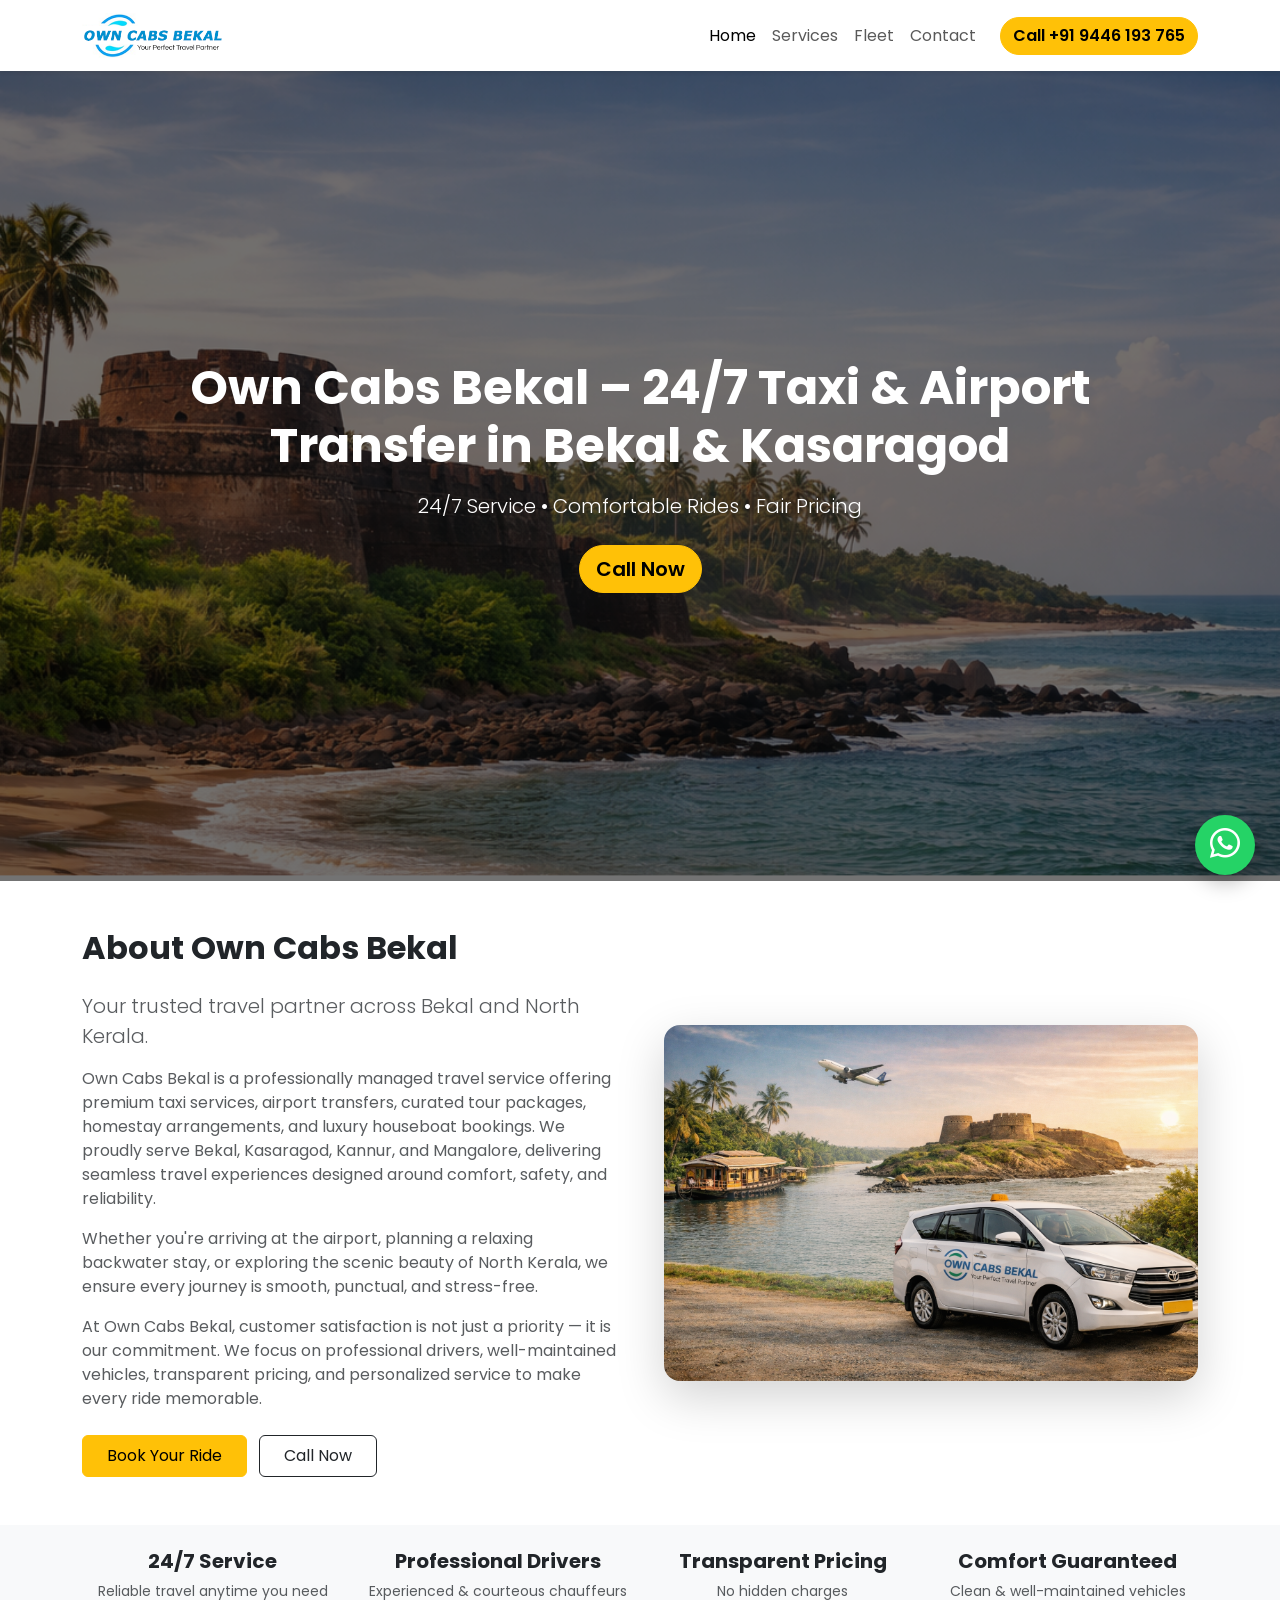
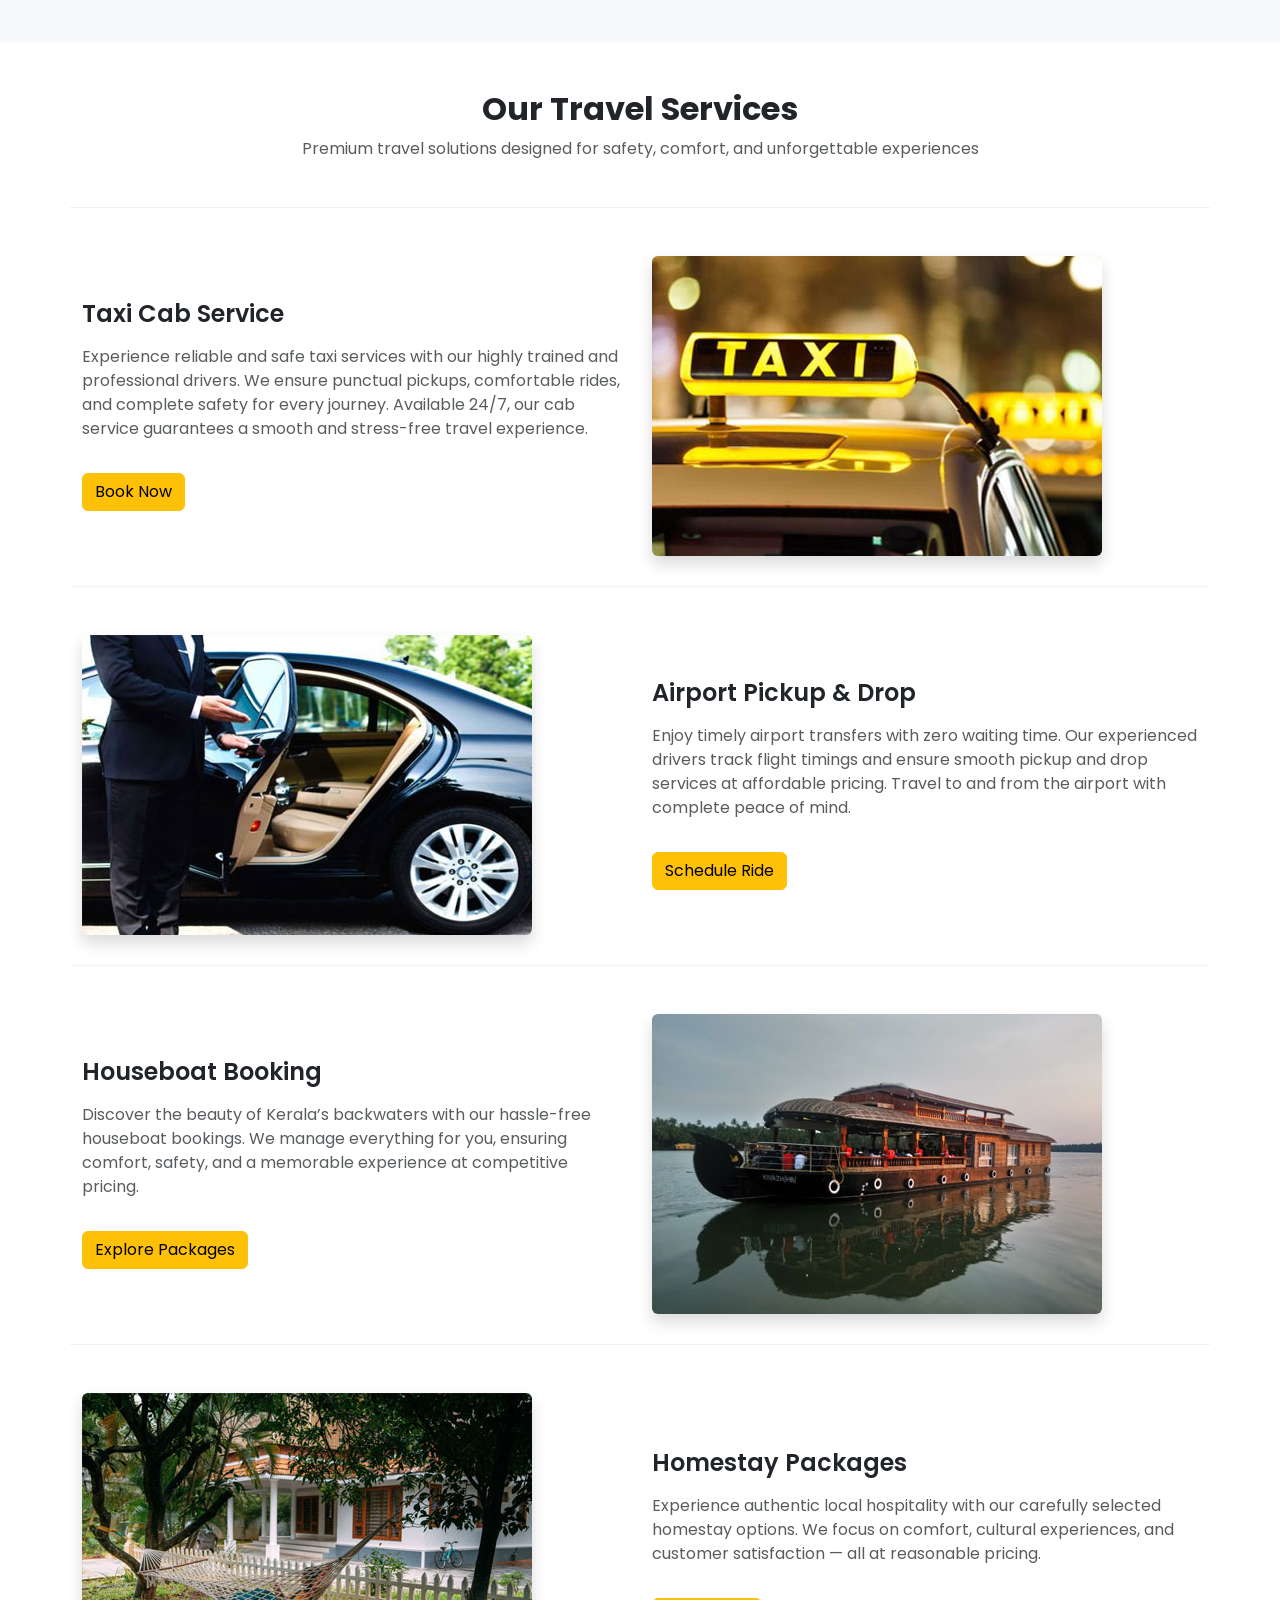
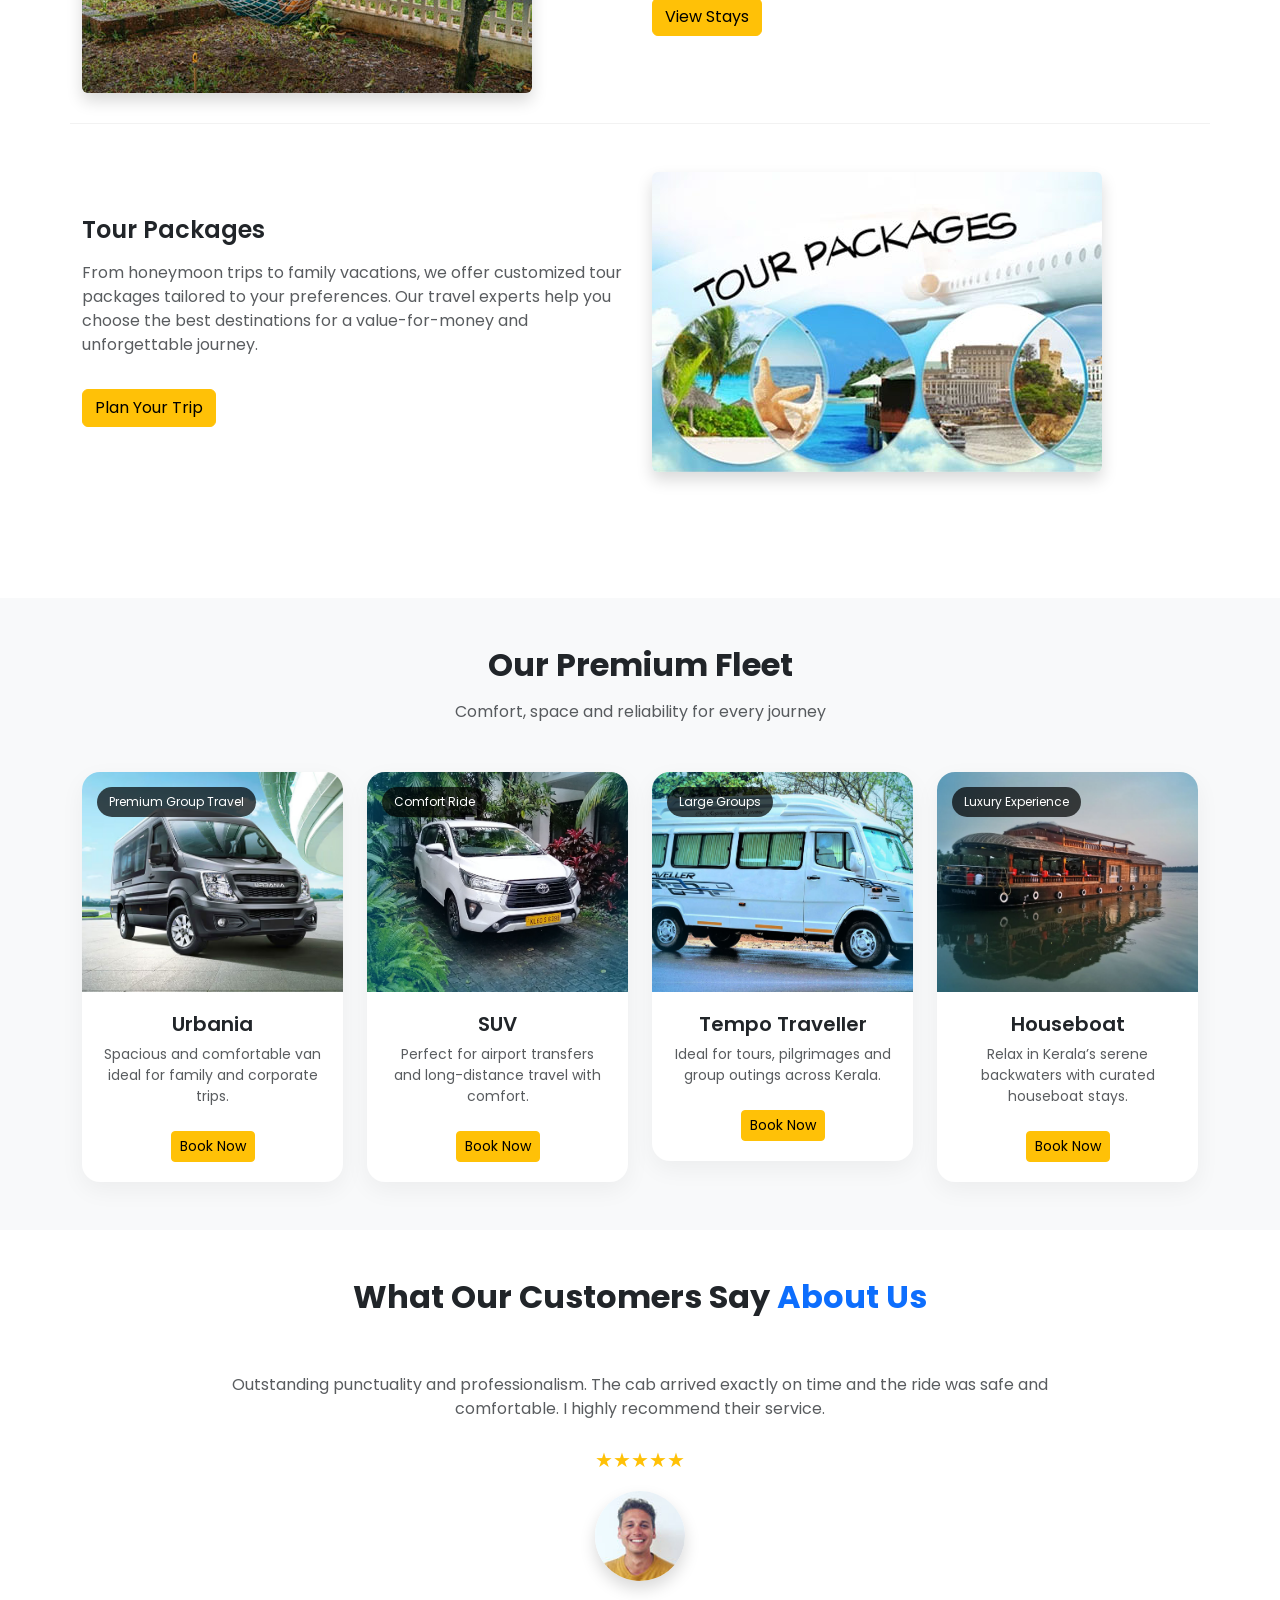
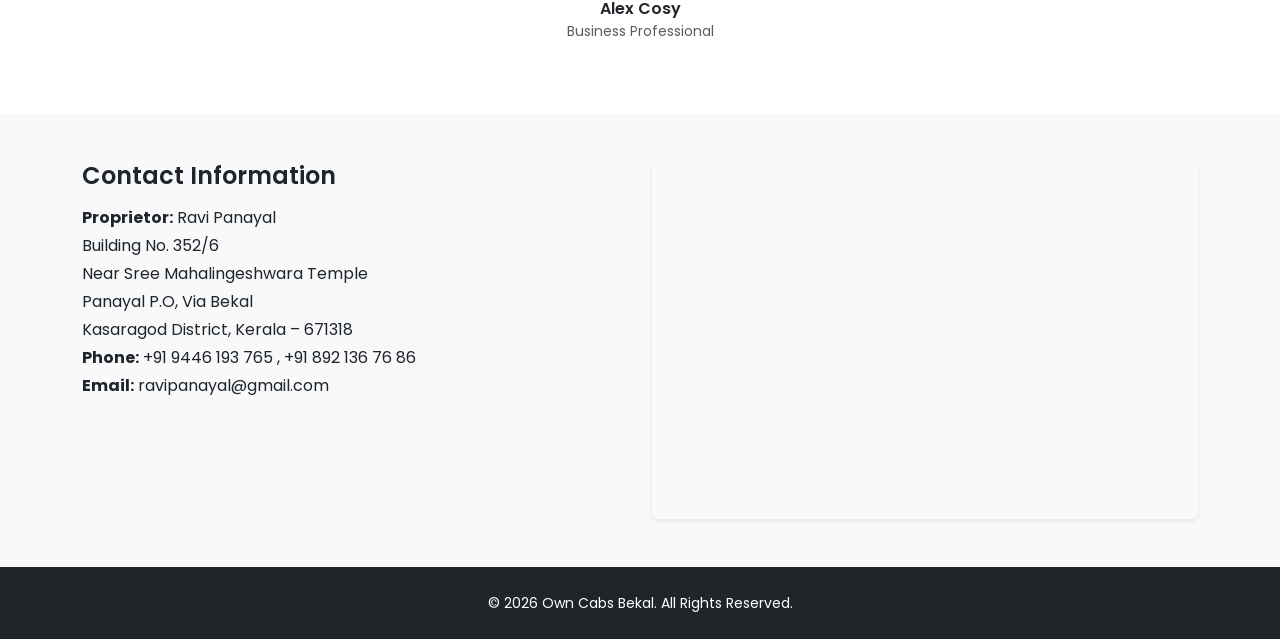
==== index.html @ 6d9c5f90 "first commit" ====
<!DOCTYPE html>
<html lang="en">

<head>
    <meta charset="UTF-8">
    <meta name="viewport" content="width=device-width, initial-scale=1">
    <title>Own Cabs Bekal | 24/7 Taxi & Airport Transfer in Bekal, Kasaragod & Mangalore</title>
    <link rel="icon" href="img/favicon.png" type="image/png">
    <link rel="canonical" href="https://www.owncabsbekal.com/">
    <meta property="og:title" content="Own Cabs Bekal | 24/7 Taxi & Airport Transfer">
    <meta property="og:description"
        content="Reliable taxi services, airport transfers and tour packages in Bekal & Kasaragod. Available 24/7.">
    <meta property="og:image" content="https://www.owncabsbekal.com/img/about.png">
    <meta property="og:type" content="website">
    <!-- SEO -->
    <meta name="description"
        content="Own Cabs Bekal offers reliable taxi services, airport transfers, houseboat tours and travel packages in Bekal & Kasaragod. Available 24/7.">

    <!-- Bootstrap 5 CSS -->
    <link href="https://cdn.jsdelivr.net/npm/bootstrap@5.3.2/dist/css/bootstrap.min.css" rel="stylesheet">
    <link rel="stylesheet" href="https://cdn.jsdelivr.net/npm/bootstrap-icons@1.10.5/font/bootstrap-icons.css">
    <!-- Google Font -->
    <link href="https://fonts.googleapis.com/css2?family=Poppins:wght@300;400;500;600;700&display=swap"
        rel="stylesheet">

    <link href="style.css" rel="stylesheet">

    <link rel="stylesheet" href="https://cdnjs.cloudflare.com/ajax/libs/OwlCarousel2/2.3.4/assets/owl.carousel.min.css">
    <link rel="stylesheet"
        href="https://cdnjs.cloudflare.com/ajax/libs/OwlCarousel2/2.3.4/assets/owl.theme.default.min.css">
</head>

<body>

    <!-- NAVBAR -->
    <nav class="navbar navbar-expand-lg navbar-light bg-white sticky-top shadow-sm">
        <div class="container">
            <a class="navbar-brand fw-bold" href="#">
                <img src="img/logo.png" alt="Own Cabs Bekal Logo" height="45">
            </a>

            <button class="navbar-toggler" type="button" data-bs-toggle="collapse" data-bs-target="#navbarNav">
                <span class="navbar-toggler-icon"></span>
            </button>

            <div class="collapse navbar-collapse" id="navbarNav">
                <ul class="navbar-nav ms-auto me-3">
                    <li class="nav-item"><a class="nav-link active" href="#">Home</a></li>
                    <li class="nav-item"><a class="nav-link" href="#services">Services</a></li>
                    <li class="nav-item"><a class="nav-link" href="#fleet">Fleet</a></li>
                    <li class="nav-item"><a class="nav-link" href="#contact">Contact</a></li>
                </ul>
                <a href="tel:+919446193765" class="btn btn-warning rounded-pill fw-semibold">
                    Call +91 9446 193 765
                </a>
            </div>
        </div>
    </nav>

    <!-- HERO -->
    <section class="hero d-flex align-items-center text-center text-white">
        <div class="hero-overlay"></div>
        <div class="container position-relative">
            <h1 class="display-5 fw-bold mb-3">
                Own Cabs Bekal – 24/7 Taxi & Airport Transfer in Bekal & Kasaragod
            </h1>
            <p class="lead mb-4">
                24/7 Service • Comfortable Rides • Fair Pricing
            </p>
            <a href="tel:+919446193765" class="btn btn-warning btn-lg rounded-pill fw-semibold">
                Call Now
            </a>
        </div>

        <!-- WhatsApp Floating Button -->
        <a href="https://wa.me/919446193765" class="whatsapp-float" target="_blank" aria-label="Chat on WhatsApp">
            <i class="bi bi-whatsapp"></i>
        </a>
    </section>

    <!-- ABOUT SECTION -->
    <section id="about" class="py-5 bg-white">
        <div class="container">
            <div class="row align-items-center g-5">

                <div class="col-lg-6">
                    <h2 class="fw-bold mb-4">About Own Cabs Bekal</h2>

                    <p class="lead text-muted">
                        Your trusted travel partner across Bekal and North Kerala.
                    </p>

                    <p class="text-muted">
                        Own Cabs Bekal is a professionally managed travel service offering premium taxi services,
                        airport transfers, curated tour packages, homestay arrangements, and luxury houseboat bookings.
                        We proudly serve Bekal, Kasaragod, Kannur, and Mangalore, delivering seamless travel experiences
                        designed around comfort, safety, and reliability.
                    </p>

                    <p class="text-muted">
                        Whether you're arriving at the airport, planning a relaxing backwater stay,
                        or exploring the scenic beauty of North Kerala, we ensure every journey is
                        smooth, punctual, and stress-free.
                    </p>

                    <p class="text-muted">
                        At Own Cabs Bekal, customer satisfaction is not just a priority — it is our commitment.
                        We focus on professional drivers, well-maintained vehicles, transparent pricing,
                        and personalized service to make every ride memorable.
                    </p>

                    <div class="mt-4">
                        <a href="#contact" class="btn btn-warning px-4 py-2 me-2">Book Your Ride</a>
                        <a href="tel:+919446193765" class="btn btn-outline-dark px-4 py-2">Call Now</a>
                    </div>

                </div>

                <div class="col-lg-6 text-center">
                    <img src="img/about.png" class="img-fluid rounded-4 shadow-lg" alt="Own Cabs Bekal Travel Services">
                </div>

            </div>
        </div>
    </section>
    <!-- Short -->
    <section class="py-4 bg-light">
        <div class="container">
            <div class="row text-center g-4">
                <div class="col-md-3">
                    <h5 class="fw-bold">24/7 Service</h5>
                    <p class="text-muted small">Reliable travel anytime you need</p>
                </div>
                <div class="col-md-3">
                    <h5 class="fw-bold">Professional Drivers</h5>
                    <p class="text-muted small">Experienced & courteous chauffeurs</p>
                </div>
                <div class="col-md-3">
                    <h5 class="fw-bold">Transparent Pricing</h5>
                    <p class="text-muted small">No hidden charges</p>
                </div>
                <div class="col-md-3">
                    <h5 class="fw-bold">Comfort Guaranteed</h5>
                    <p class="text-muted small">Clean & well-maintained vehicles</p>
                </div>
            </div>
        </div>
    </section>
    <!-- ================= OUR SERVICES - PREMIUM LAYOUT ================= -->

    <section id="services" class="py-5 bg-white">
        <div class="container">

            <!-- Section Heading -->
            <div class="row mb-5">
                <div class="col-lg-12 text-center">
                    <h2 class="fw-bold">Our Travel Services</h2>
                    <p class="text-muted">
                        Premium travel solutions designed for safety, comfort, and unforgettable experiences
                    </p>
                </div>
            </div>


            <!-- Service 1 -->
            <div class="row align-items-center mb-5">
                <div class="col-lg-6">
                    <h4 class="fw-semibold mb-3">Taxi Cab Service</h4>
                    <p class="text-muted">
                        Experience reliable and safe taxi services with our highly trained and professional drivers.
                        We ensure punctual pickups, comfortable rides, and complete safety for every journey.
                        Available 24/7, our cab service guarantees a smooth and stress-free travel experience.
                    </p>
                    <a href="contact-us.html" class="btn btn-warning mt-3">Book Now</a>
                </div>
                <div class="col-lg-6">
                    <img src="img/taxi-cab-service.jpg" class="img-fluid rounded shadow"
                        alt="24/7 Taxi Cab Service in Bekal and Kasaragod">
                </div>
            </div>


            <!-- Service 2 (Reversed) -->
            <div class="row align-items-center mb-5 flex-lg-row-reverse">
                <div class="col-lg-6">
                    <h4 class="fw-semibold mb-3">Airport Pickup & Drop</h4>
                    <p class="text-muted">
                        Enjoy timely airport transfers with zero waiting time. Our experienced drivers
                        track flight timings and ensure smooth pickup and drop services at affordable pricing.
                        Travel to and from the airport with complete peace of mind.
                    </p>
                    <a href="contact-us.html" class="btn btn-warning mt-3">Schedule Ride</a>
                </div>
                <div class="col-lg-6">
                    <img src="img/airport-pickup-and-drop.jpg" class="img-fluid rounded shadow"
                        alt="Airport Pickup and Drop">
                </div>
            </div>


            <!-- Service 3 -->
            <div class="row align-items-center mb-5">
                <div class="col-lg-6">
                    <h4 class="fw-semibold mb-3">Houseboat Booking</h4>
                    <p class="text-muted">
                        Discover the beauty of Kerala’s backwaters with our hassle-free houseboat bookings.
                        We manage everything for you, ensuring comfort, safety, and a memorable experience
                        at competitive pricing.
                    </p>
                    <a href="contact-us.html" class="btn btn-warning mt-3">Explore Packages</a>
                </div>
                <div class="col-lg-6">
                    <img src="img/house-boat-booking.jpg" class="img-fluid rounded shadow" alt="Houseboat Booking">
                </div>
            </div>


            <!-- Service 4 (Reversed) -->
            <div class="row align-items-center mb-5 flex-lg-row-reverse">
                <div class="col-lg-6">
                    <h4 class="fw-semibold mb-3">Homestay Packages</h4>
                    <p class="text-muted">
                        Experience authentic local hospitality with our carefully selected homestay options.
                        We focus on comfort, cultural experiences, and customer satisfaction —
                        all at reasonable pricing.
                    </p>
                    <a href="contact-us.html" class="btn btn-warning mt-3">View Stays</a>
                </div>
                <div class="col-lg-6">
                    <img src="img/homestay-packages.jpg" class="img-fluid rounded shadow" alt="Homestay Packages">
                </div>
            </div>


            <!-- Service 5 -->
            <div class="row align-items-center mb-5">
                <div class="col-lg-6">
                    <h4 class="fw-semibold mb-3">Tour Packages</h4>
                    <p class="text-muted">
                        From honeymoon trips to family vacations, we offer customized tour packages
                        tailored to your preferences. Our travel experts help you choose the best destinations
                        for a value-for-money and unforgettable journey.
                    </p>
                    <a href="contact-us.html" class="btn btn-warning mt-3">Plan Your Trip</a>
                </div>
                <div class="col-lg-6">
                    <img src="img/tour-package.jpg" class="img-fluid rounded shadow" alt="Tour Packages">
                </div>
            </div>

        </div>
    </section>
    <!-- FLEET -->
    <!-- FLEET SECTION -->
    <section id="fleet" class="py-5 bg-light">
        <div class="container text-center">
            <h2 class="fw-bold mb-3">Our Premium Fleet</h2>
            <p class="text-muted mb-5">Comfort, space and reliability for every journey</p>

            <div class="row g-4">

                <!-- Urbania -->
                <div class="col-md-6 col-lg-3">
                    <div class="fleet-card">
                        <div class="fleet-img">
                            <img src="img/urbania.jpg" alt="Urbania">
                            <span class="fleet-badge">Premium Group Travel</span>
                        </div>
                        <div class="fleet-body">
                            <h5 class="fw-semibold">Urbania</h5>
                            <p class="text-muted small">Spacious and comfortable van ideal for family and corporate
                                trips.</p>
                            <a href="#contact" class="btn btn-warning btn-sm mt-2">Book Now</a>
                        </div>
                    </div>
                </div>

                <!-- SUV -->
                <div class="col-md-6 col-lg-3">
                    <div class="fleet-card">
                        <div class="fleet-img">
                            <img src="img/SUV.jpg" alt="SUV">
                            <span class="fleet-badge">Comfort Ride</span>
                        </div>
                        <div class="fleet-body">
                            <h5 class="fw-semibold">SUV</h5>
                            <p class="text-muted small">Perfect for airport transfers and long-distance travel with
                                comfort.</p>
                            <a href="#contact" class="btn btn-warning btn-sm mt-2">Book Now</a>
                        </div>
                    </div>
                </div>

                <!-- Traveller -->
                <div class="col-md-6 col-lg-3">
                    <div class="fleet-card">
                        <div class="fleet-img">
                            <img src="img/traveller.jpg" alt="Tempo Traveller">
                            <span class="fleet-badge">Large Groups</span>
                        </div>
                        <div class="fleet-body">
                            <h5 class="fw-semibold">Tempo Traveller</h5>
                            <p class="text-muted small">Ideal for tours, pilgrimages and group outings across Kerala.
                            </p>
                            <a href="#contact" class="btn btn-warning btn-sm mt-2">Book Now</a>
                        </div>
                    </div>
                </div>

                <!-- Houseboat -->
                <div class="col-md-6 col-lg-3">
                    <div class="fleet-card">
                        <div class="fleet-img">
                            <img src="img/houseboat.jpg" alt="Houseboat">
                            <span class="fleet-badge">Luxury Experience</span>
                        </div>
                        <div class="fleet-body">
                            <h5 class="fw-semibold">Houseboat</h5>
                            <p class="text-muted small">Relax in Kerala’s serene backwaters with curated houseboat
                                stays.</p>
                            <a href="#contact" class="btn btn-warning btn-sm mt-2">Book Now</a>
                        </div>
                    </div>
                </div>

            </div>
        </div>
    </section>
    <!-- ================= HAPPY CUSTOMERS SECTION ================= -->
    <!-- HAPPY CUSTOMERS -->
    <section id="happy-customers" class="py-5 bg-white">
        <div class="container">
            <div class="row">

                <!-- Section Heading -->
                <div class="col-lg-12 text-center mb-5">
                    <h2 class="fw-bold">
                        What Our Customers Say <span class="text-primary">About Us</span>
                    </h2>
                </div>

                <div class="col-lg-10 offset-lg-1">

                    <div class="owl-carousel testimonials_slider">

                        <!-- Testimonial 1 -->
                        <div class="item">
                            <div class="testimonials_item text-center px-4">


                                <p class="mb-4 text-muted">
                                    I have traveled with many cab services, but this was truly exceptional.
                                    The driver was professional, courteous, and ensured a smooth journey.
                                    The pricing was transparent and very reasonable.
                                </p>

                                <div class="mb-3 text-warning fs-5">
                                    ★★★★★
                                </div>

                                <div class="testimonial_user text-center">

                                    <img src="img/testimonials_user.jpg" alt="Mariya Sam - Happy Customer"
                                        class="d-block mx-auto rounded-circle shadow mb-3"
                                        style="width:90px; height:90px; object-fit:cover;">

                                    <div class="fw-semibold">Mariya Sam</div>
                                    <div class="text-muted small">Student</div>

                                </div>
                            </div>
                        </div>

                        <!-- Testimonial 2 -->
                        <div class="item">
                            <div class="testimonials_item text-center px-4">


                                <p class="mb-4 text-muted">
                                    Outstanding punctuality and professionalism.
                                    The cab arrived exactly on time and the ride was safe and comfortable.
                                    I highly recommend their service.
                                </p>

                                <div class="mb-3 text-warning fs-5">
                                    ★★★★★
                                </div>

                                <div class="testimonial_user text-center">

                                    <img src="img/testimonials_user1.jpg" alt="Alex Cosy - Happy Customer"
                                        class="d-block mx-auto rounded-circle shadow mb-3"
                                        style="width:90px; height:90px; object-fit:cover;">

                                    <div class="fw-semibold">Alex Cosy</div>
                                    <div class="text-muted small">Business Professional</div>

                                </div>
                            </div>
                        </div>

                        <!-- Testimonial 3 -->
                        <div class="item">
                            <div class="testimonials_item text-center px-4">


                                <p class="mb-4 text-muted">
                                    A truly pleasant travel experience.
                                    The driver had excellent route knowledge and maintained a very friendly attitude.
                                    I will definitely book again for my next trip.
                                </p>

                                <div class="mb-3 text-warning fs-5">
                                    ★★★★★
                                </div>

                                <div class="testimonial_user text-center">

                                    <img src="img/testimonials_user2.jpg" alt="James Cooper - Happy Customer"
                                        class="d-block mx-auto rounded-circle shadow mb-3"
                                        style="width:90px; height:90px; object-fit:cover;">

                                    <div class="fw-semibold">James Cooper</div>
                                    <div class="text-muted small">Travel Blogger</div>

                                </div>
                            </div>
                        </div>

                    </div>

                </div>
            </div>
        </div>
    </section>
    <!-- CONTACT SECTION -->
    <section id="contact" class="py-5 bg-light">
        <div class="container">
            <div class="row g-4">

                <div class="col-lg-6">
                    <h4 class="fw-semibold mb-3">Contact Information</h4>
                    <p class="mb-1"><strong>Proprietor:</strong> Ravi Panayal</p>
                    <p class="mb-1">Building No. 352/6</p>
                    <p class="mb-1">Near Sree Mahalingeshwara Temple</p>
                    <p class="mb-1">Panayal P.O, Via Bekal</p>
                    <p class="mb-1">Kasaragod District, Kerala – 671318</p>
                    <p class="mb-1">
                        <strong>Phone:</strong>
                        <a href="tel:+919446193765" class="text-dark text-decoration-none">
                            +91 9446 193 765
                        </a>
                        ,
                        <a href="tel:+918921367686" class="text-dark text-decoration-none">
                            +91 892 136 76 86
                        </a>
                    </p>
                    <p class="mb-0">
                        <strong>Email:</strong>
                        <a href="mailto:ravipanayal@gmail.com" class="text-dark text-decoration-none">
                            ravipanayal@gmail.com
                        </a>
                    </p>
                </div>

                <div class="col-lg-6">
                    <div class="rounded shadow-sm overflow-hidden h-100">
                        <iframe
                            src="https://www.google.com/maps?q=12.424178044014893,75.05718357540623&z=16&output=embed"
                            width="100%" height="100%" style="border:0; min-height:350px;" allowfullscreen=""
                            loading="lazy" referrerpolicy="no-referrer-when-downgrade">
                        </iframe>
                    </div>
                </div>

            </div>
        </div>
    </section>
    <!-- FOOTER -->
    <footer class="bg-dark text-white py-4 text-center">
        <div class="container">
            <small>© 2026 Own Cabs Bekal. All Rights Reserved.</small>
        </div>
    </footer>

    <!-- Bootstrap JS -->
    <!-- JS -->
    <script src="https://cdnjs.cloudflare.com/ajax/libs/jquery/3.6.0/jquery.min.js"></script>
    <script src="https://cdn.jsdelivr.net/npm/bootstrap@5.3.2/dist/js/bootstrap.bundle.min.js"></script>
    <script src="https://cdnjs.cloudflare.com/ajax/libs/OwlCarousel2/2.3.4/owl.carousel.min.js"></script>
    <script>
        $(document).ready(function () {
            $('.testimonials_slider').owlCarousel({
                loop: true,
                margin: 30,
                nav: false,
                dots: true,
                autoplay: true,
                autoplayTimeout: 4000,
                smartSpeed: 800,
                responsive: {
                    0: { items: 1 },
                    768: { items: 1 },
                    1000: { items: 1 }
                }
            });
        });
    </script>
</body>

</html>
---- style.css ----
body {
    font-family: 'Poppins', sans-serif;
}

.navbar {
    box-shadow: 0 2px 15px rgba(0,0,0,0.05);
}

.hero {
    height: 90vh;
    background: url('img/hero.png') center/cover no-repeat;
    position: relative;
    display: flex;
    align-items: center;
    color: #fff;
    text-align: center;
}

.hero-overlay {
    position: absolute;
    inset: 0;
    background: rgba(0,0,0,0.55);
}

.hero-content {
    position: relative;
    z-index: 2;
}

.section-padding {
    padding: 80px 0;
}

.section-title {
    margin-bottom: 50px;
    font-weight: 600;
}

.card-custom {
    border: none;
    border-radius: 12px;
    box-shadow: 0 10px 30px rgba(0,0,0,0.05);
    transition: 0.3s;
}

.card-custom:hover {
    transform: translateY(-5px);
}

.fleet-card img {
    height: 220px;
    object-fit: cover;
}

.cta-section {
    background: #1d3557;
    color: #fff;
    padding: 60px 0;
}

.footer {
    background: #0b1d36;
    color: #fff;
    padding: 60px 0 20px;
}

.footer a {
    color: #fff;
    text-decoration: none;
    opacity: 0.8;
}

.footer a:hover {
    opacity: 1;
}

.abtus{
        font-family: Allison, cursive;
    font-size: 60px;
    font-weight: bold;
}
/* Fleet Card Styling */
.fleet-card {
  background: #fff;
  border-radius: 18px;
  overflow: hidden;
  transition: all 0.35s ease;
  box-shadow: 0 8px 25px rgba(0,0,0,0.05);
}

.fleet-card:hover {
  transform: translateY(-8px);
  box-shadow: 0 20px 40px rgba(0,0,0,0.12);
}

.fleet-img {
  position: relative;
  overflow: hidden;
}

.fleet-img img {
  width: 100%;
  height: 220px;
  object-fit: cover;
  transition: transform 0.5s ease;
}

.fleet-card:hover .fleet-img img {
  transform: scale(1.08);
}

.fleet-badge {
  position: absolute;
  top: 15px;
  left: 15px;
  background: rgba(0,0,0,0.7);
  color: #fff;
  font-size: 12px;
  padding: 6px 12px;
  border-radius: 20px;
}

.fleet-body {
  padding: 20px;
}
#services .row {
  padding-bottom: 30px;
  border-bottom: 1px solid rgba(0,0,0,0.05);
}

#services .row:last-child {
  border-bottom: none;
}
@media (max-width: 768px) {
    .hero {
        height: 70vh;
    }
}
html {
  scroll-behavior: smooth;
}
/* WhatsApp Floating Button */
.whatsapp-float {
  position: fixed;
  width: 60px;
  height: 60px;
  bottom: 25px;
  right: 25px;
  background-color: #25D366;
  color: #fff;
  border-radius: 50%;
  text-align: center;
  font-size: 30px;
  box-shadow: 0 8px 20px rgba(0,0,0,0.25);
  z-index: 999;
  display: flex;
  align-items: center;
  justify-content: center;
  transition: all 0.3s ease;
}

.whatsapp-float:hover {
  transform: translateY(-5px);
  box-shadow: 0 12px 25px rgba(0,0,0,0.35);
}
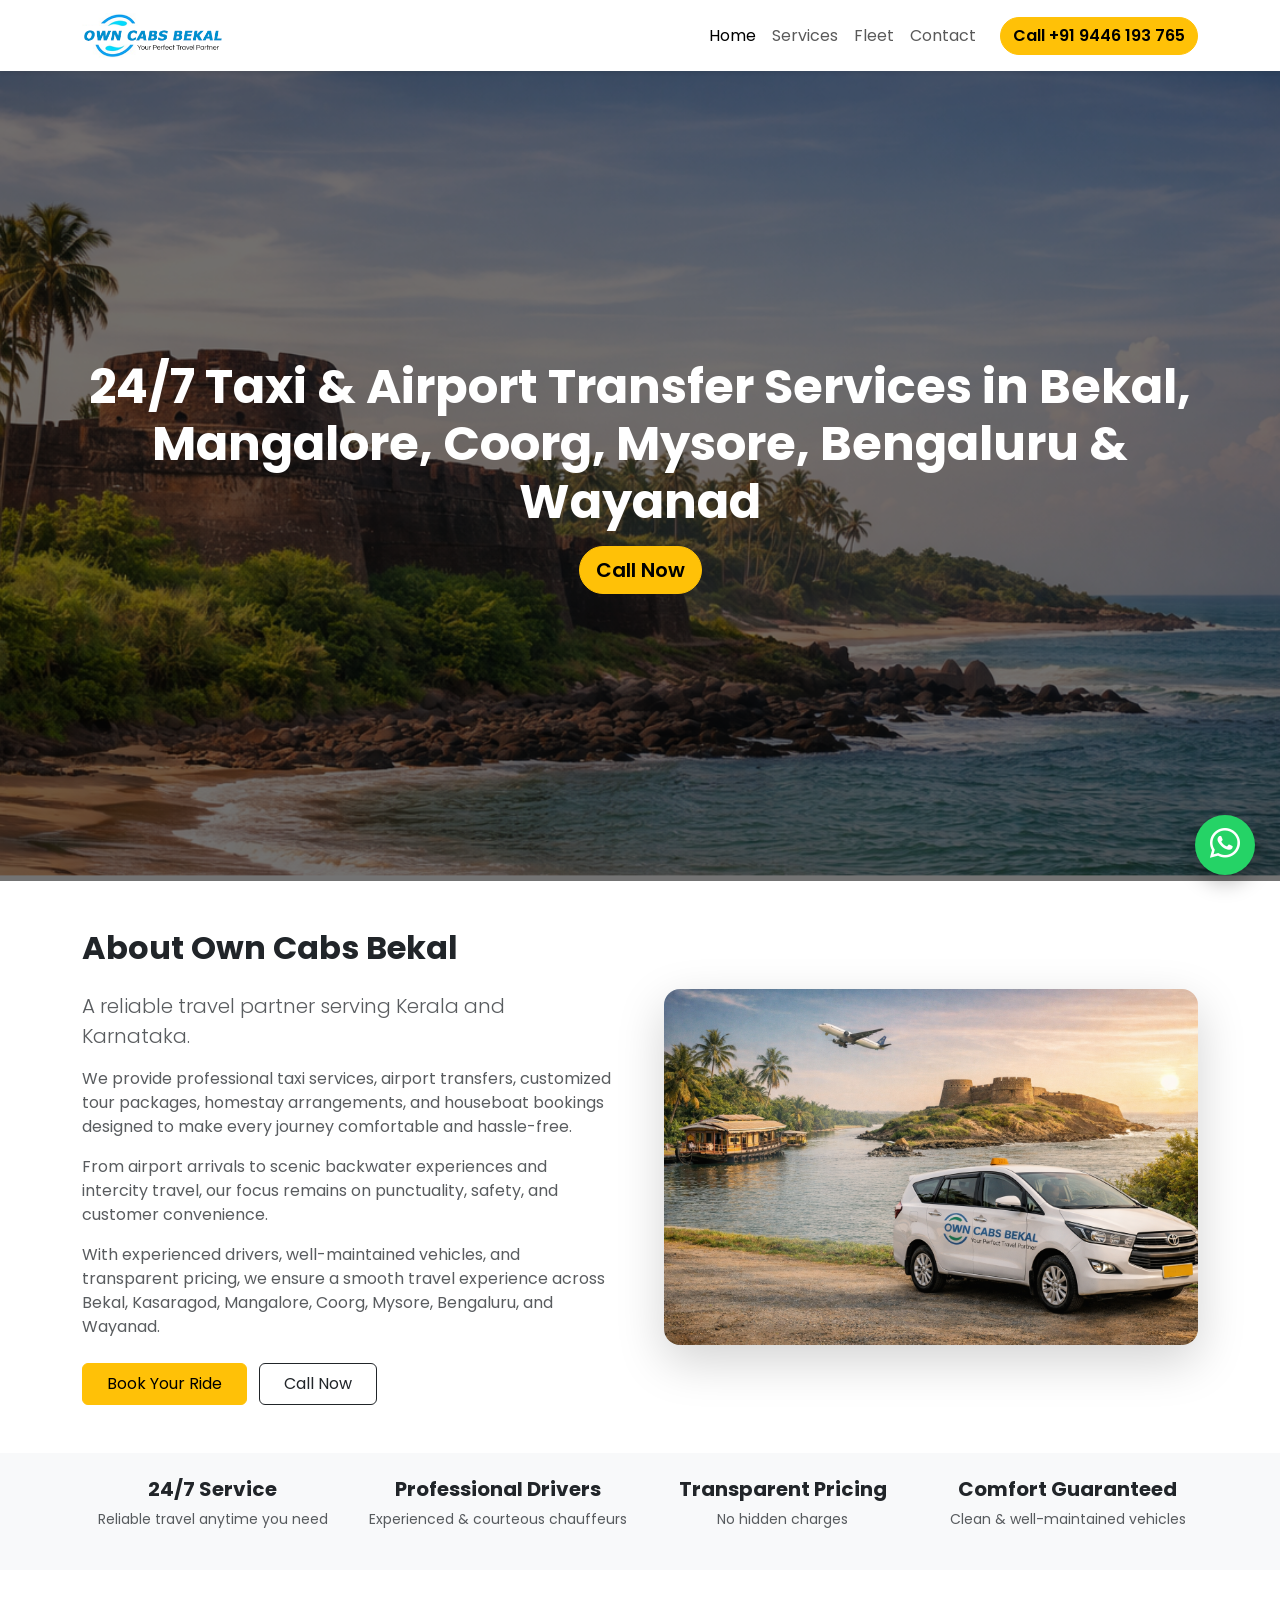
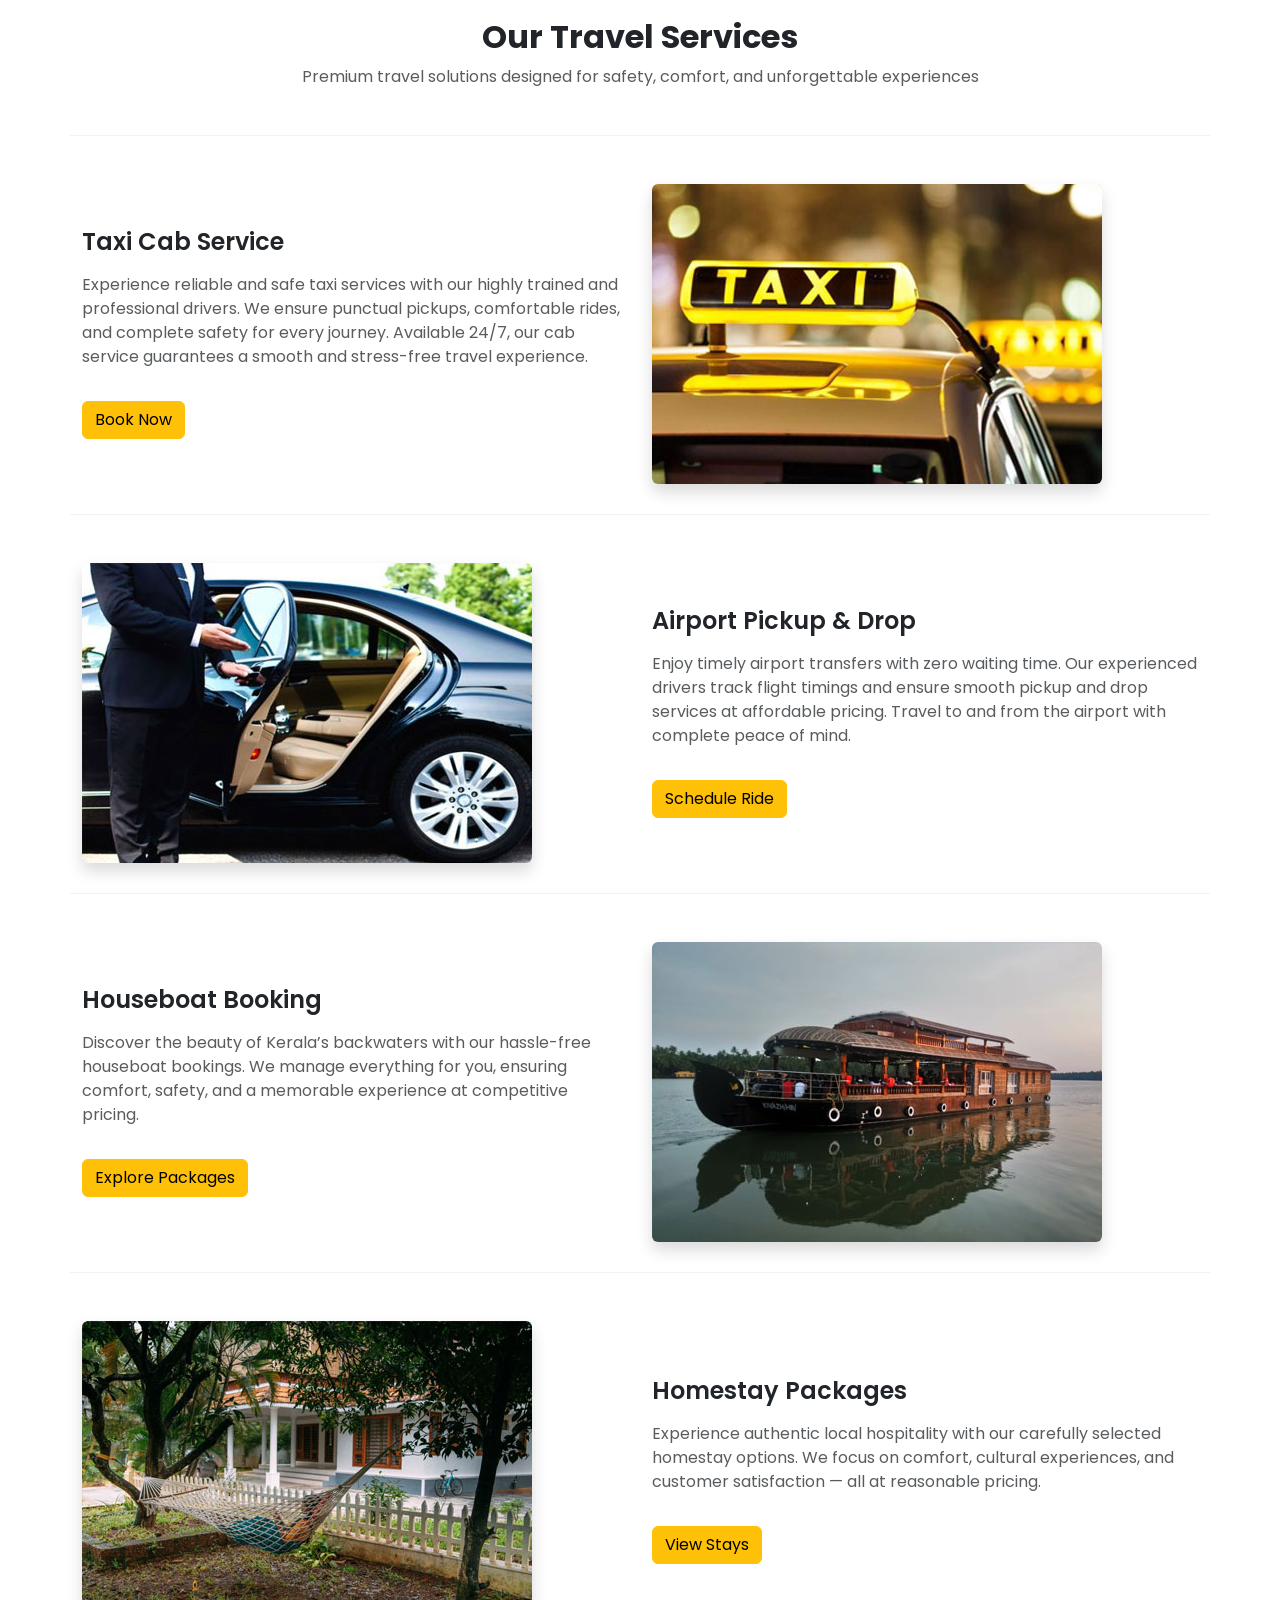
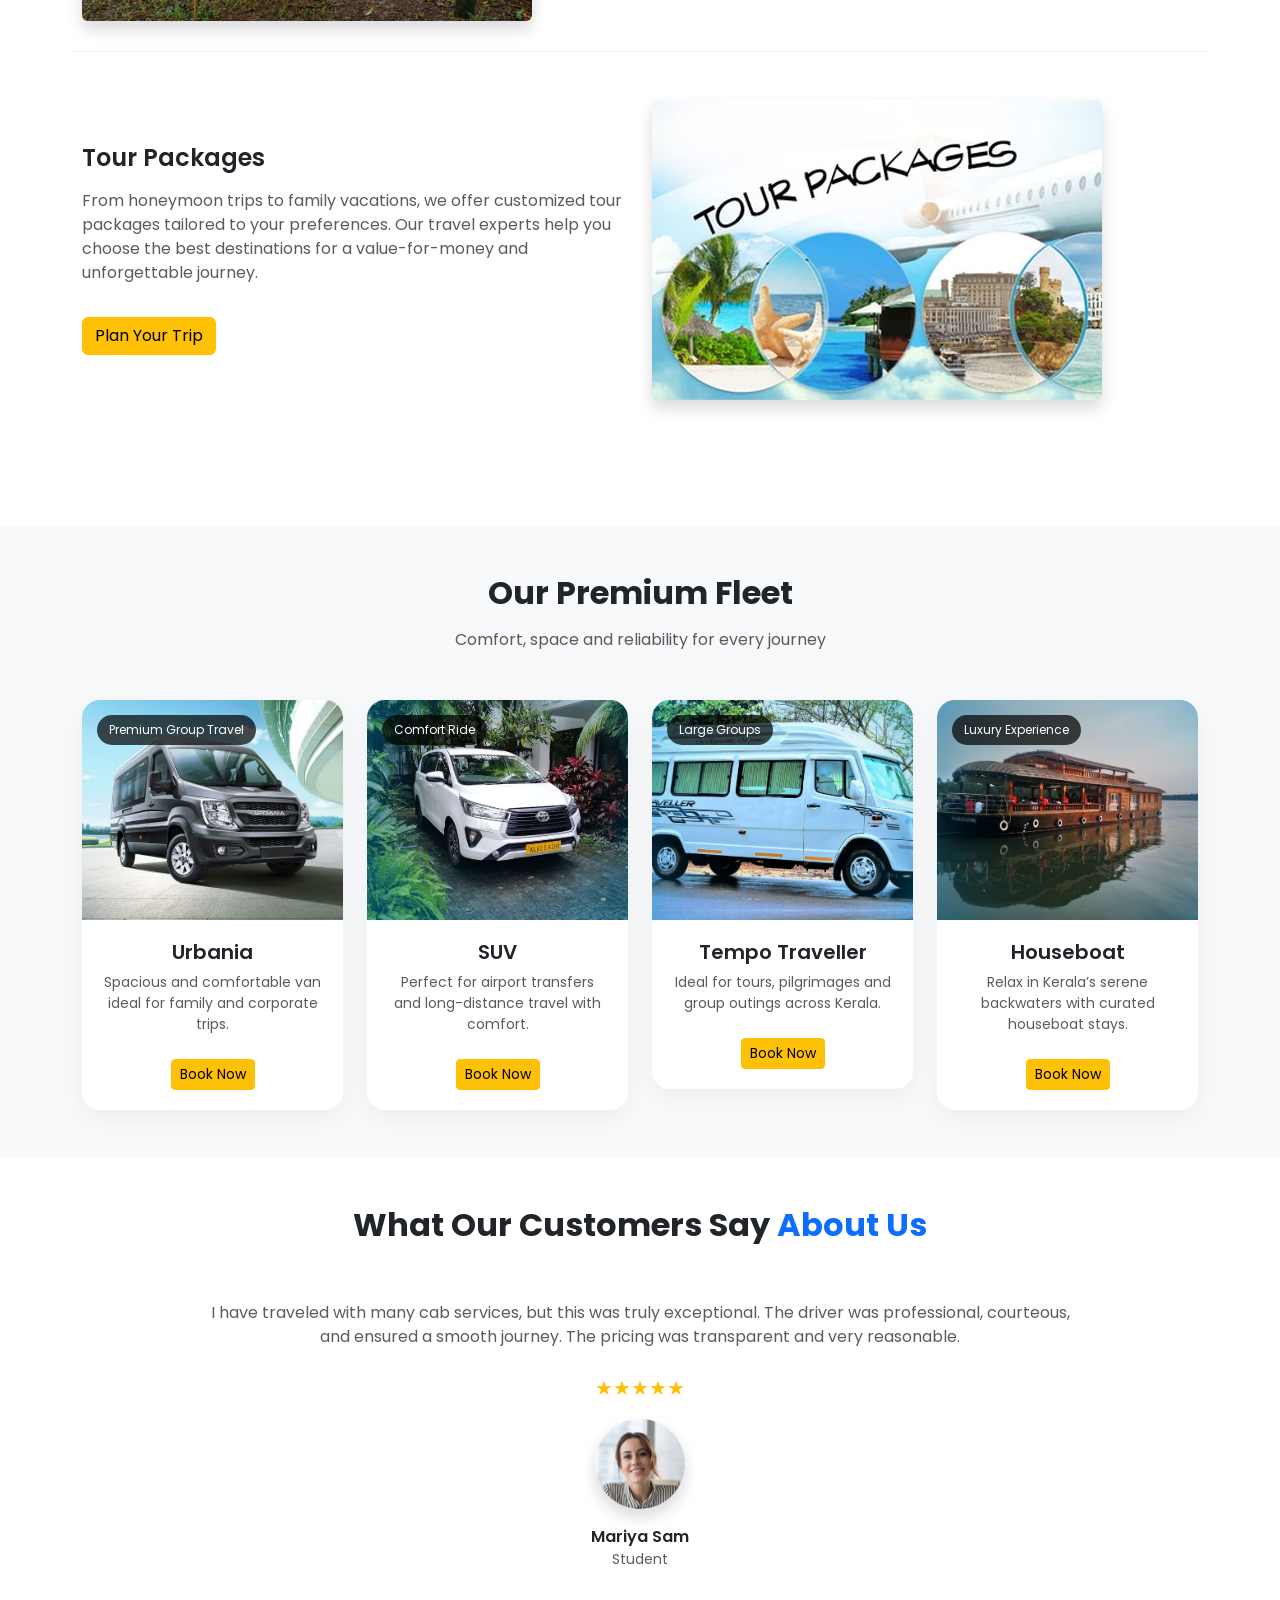
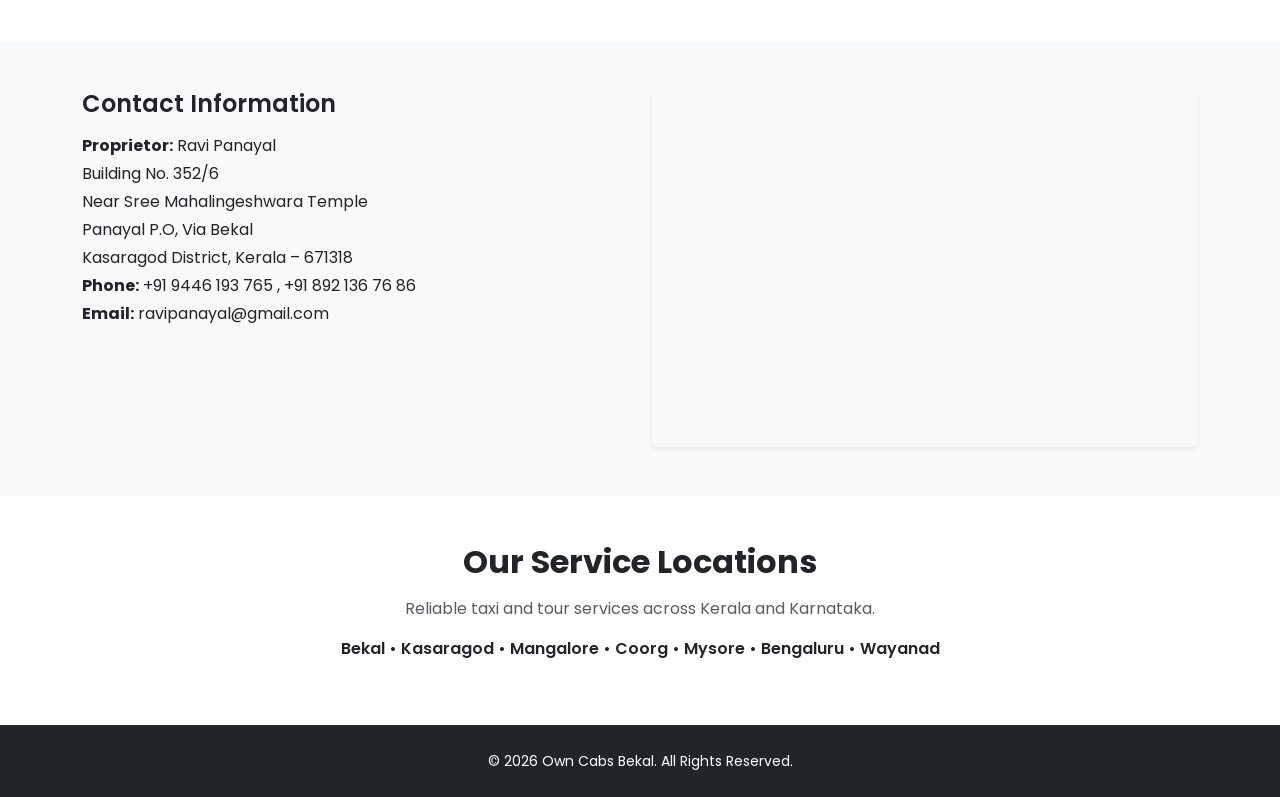
==== commit 4be4cd9a: "Uupdated location" ====
--- a/index.html
+++ b/index.html
@@ -4,22 +4,26 @@
 <head>
     <meta charset="UTF-8">
     <meta name="viewport" content="width=device-width, initial-scale=1">
-    <title>Own Cabs Bekal | 24/7 Taxi & Airport Transfer in Bekal, Kasaragod & Mangalore</title>
-    <link rel="icon" href="img/favicon.png" type="image/png">
+    <title>Own Cabs Bekal | 24/7 Taxi Services in Bekal, Mangalore, Coorg, Mysore, Bengaluru & Wayanad</title>
+    <link rel="icon" href="img/fav-icon.png" type="image/png">
     <link rel="canonical" href="https://www.owncabsbekal.com/">
-    <meta property="og:title" content="Own Cabs Bekal | 24/7 Taxi & Airport Transfer">
+    <meta property="og:title"
+        content="Own Cabs Bekal | 24/7 Taxi Services in Bekal, Mangalore, Coorg, Mysore, Bengaluru & Wayanad">
     <meta property="og:description"
-        content="Reliable taxi services, airport transfers and tour packages in Bekal & Kasaragod. Available 24/7.">
-    <meta property="og:image" content="https://www.owncabsbekal.com/img/about.png">
+        content="Professional taxi services, airport transfers and tour packages in Bekal, Kasaragod, Mangalore, Coorg, Mysore, Bengaluru and Wayanad across Kerala and Karnataka. Available 24/7.">
     <meta property="og:type" content="website">
+    <meta property="og:url" content="https://www.owncabsbekal.com/">
+    <meta property="og:image" content="https://www.owncabsbekal.com/img/logo.png">
+    <meta property="og:site_name" content="Own Cabs Bekal">
     <!-- SEO -->
     <meta name="description"
-        content="Own Cabs Bekal offers reliable taxi services, airport transfers, houseboat tours and travel packages in Bekal & Kasaragod. Available 24/7.">
-
+        content="Own Cabs Bekal offers 24/7 taxi services, airport transfers and tour packages in Bekal, Kasaragod, Mangalore, Coorg, Mysore, Bengaluru and Wayanad across Kerala and Karnataka. Safe and reliable rides.">
     <!-- Bootstrap 5 CSS -->
     <link href="https://cdn.jsdelivr.net/npm/bootstrap@5.3.2/dist/css/bootstrap.min.css" rel="stylesheet">
     <link rel="stylesheet" href="https://cdn.jsdelivr.net/npm/bootstrap-icons@1.10.5/font/bootstrap-icons.css">
     <!-- Google Font -->
+    <link rel="preconnect" href="https://fonts.googleapis.com">
+    <link rel="preconnect" href="https://fonts.gstatic.com" crossorigin>
     <link href="https://fonts.googleapis.com/css2?family=Poppins:wght@300;400;500;600;700&display=swap"
         rel="stylesheet">
 
@@ -28,6 +32,49 @@
     <link rel="stylesheet" href="https://cdnjs.cloudflare.com/ajax/libs/OwlCarousel2/2.3.4/assets/owl.carousel.min.css">
     <link rel="stylesheet"
         href="https://cdnjs.cloudflare.com/ajax/libs/OwlCarousel2/2.3.4/assets/owl.theme.default.min.css">
+
+    <script type="application/ld+json">
+{
+  "@context": "https://schema.org",
+  "@type": "LocalBusiness",
+  "name": "Own Cabs Bekal",
+  "image": "https://www.owncabsbekal.com/images/logo.png",
+  "url": "https://www.owncabsbekal.com/",
+  "telephone": "+91-9446193765",
+  "areaServed": [
+    "Bekal",
+    "Kasaragod",
+    "Mangalore",
+    "Coorg",
+    "Mysore",
+    "Bengaluru",
+    "Wayanad"
+  ],
+  "address": {
+    "@type": "PostalAddress",
+    "streetAddress": "Building number 352/6, Near Sree Mahalingeshwara Temple, Panayal P.O, Via Bekal, Kasaragod District",
+    "addressLocality": "Panayal, Bekal",
+    "addressRegion": "Kerala",
+    "postalCode": "671318",
+    "addressCountry": "IN"
+  },
+  "geo": {
+    "@type": "GeoCoordinates",
+    "latitude": 12.37000,
+    "longitude": 75.03000
+  },
+  "openingHoursSpecification": [
+    {
+      "@type": "OpeningHoursSpecification",
+      "dayOfWeek": ["Monday","Tuesday","Wednesday","Thursday","Friday","Saturday","Sunday"],
+      "opens": "00:00",
+      "closes": "23:59"
+    }
+  ],
+  "priceRange": "₹₹",
+  "description": "Own Cabs Bekal provides 24/7 taxi services, airport transfers, tour packages, houseboat booking and homestay services across Bekal, Kasaragod, Mangalore, Coorg, Mysore, Bengaluru and Wayanad across Kerala and Karnataka."
+}
+</script>
 </head>
 
 <body>
@@ -62,11 +109,8 @@
         <div class="hero-overlay"></div>
         <div class="container position-relative">
             <h1 class="display-5 fw-bold mb-3">
-                Own Cabs Bekal – 24/7 Taxi & Airport Transfer in Bekal & Kasaragod
+                24/7 Taxi & Airport Transfer Services in Bekal, Mangalore, Coorg, Mysore, Bengaluru & Wayanad
             </h1>
-            <p class="lead mb-4">
-                24/7 Service • Comfortable Rides • Fair Pricing
-            </p>
             <a href="tel:+919446193765" class="btn btn-warning btn-lg rounded-pill fw-semibold">
                 Call Now
             </a>
@@ -87,26 +131,24 @@
                     <h2 class="fw-bold mb-4">About Own Cabs Bekal</h2>
 
                     <p class="lead text-muted">
-                        Your trusted travel partner across Bekal and North Kerala.
-                    </p>
-
-                    <p class="text-muted">
-                        Own Cabs Bekal is a professionally managed travel service offering premium taxi services,
-                        airport transfers, curated tour packages, homestay arrangements, and luxury houseboat bookings.
-                        We proudly serve Bekal, Kasaragod, Kannur, and Mangalore, delivering seamless travel experiences
-                        designed around comfort, safety, and reliability.
-                    </p>
-
-                    <p class="text-muted">
-                        Whether you're arriving at the airport, planning a relaxing backwater stay,
-                        or exploring the scenic beauty of North Kerala, we ensure every journey is
-                        smooth, punctual, and stress-free.
-                    </p>
-
-                    <p class="text-muted">
-                        At Own Cabs Bekal, customer satisfaction is not just a priority — it is our commitment.
-                        We focus on professional drivers, well-maintained vehicles, transparent pricing,
-                        and personalized service to make every ride memorable.
+                        A reliable travel partner serving Kerala and Karnataka.
+                    </p>
+
+                    <p class="text-muted">
+                        We provide professional taxi services, airport transfers, customized tour packages,
+                        homestay arrangements, and houseboat bookings designed to make every journey
+                        comfortable and hassle-free.
+                    </p>
+
+                    <p class="text-muted">
+                        From airport arrivals to scenic backwater experiences and intercity travel,
+                        our focus remains on punctuality, safety, and customer convenience.
+                    </p>
+
+                    <p class="text-muted">
+                        With experienced drivers, well-maintained vehicles, and transparent pricing,
+                        we ensure a smooth travel experience across Bekal, Kasaragod, Mangalore,
+                        Coorg, Mysore, Bengaluru, and Wayanad.
                     </p>
 
                     <div class="mt-4">
@@ -117,7 +159,8 @@
                 </div>
 
                 <div class="col-lg-6 text-center">
-                    <img src="img/about.png" class="img-fluid rounded-4 shadow-lg" alt="Own Cabs Bekal Travel Services">
+                    <img src="img/about.png" class="img-fluid rounded-4 shadow-lg"
+                        alt="Taxi and Travel Services in Bekal, Mangalore, Coorg and Wayanad">
                 </div>
 
             </div>
@@ -171,11 +214,11 @@
                         We ensure punctual pickups, comfortable rides, and complete safety for every journey.
                         Available 24/7, our cab service guarantees a smooth and stress-free travel experience.
                     </p>
-                    <a href="contact-us.html" class="btn btn-warning mt-3">Book Now</a>
+                    <a href="#contact" class="btn btn-warning mt-3">Book Now</a>
                 </div>
                 <div class="col-lg-6">
                     <img src="img/taxi-cab-service.jpg" class="img-fluid rounded shadow"
-                        alt="24/7 Taxi Cab Service in Bekal and Kasaragod">
+                        alt="24/7 Taxi Cab Service in Bekal, Mangalore and Wayanad" />
                 </div>
             </div>
 
@@ -189,7 +232,7 @@
                         track flight timings and ensure smooth pickup and drop services at affordable pricing.
                         Travel to and from the airport with complete peace of mind.
                     </p>
-                    <a href="contact-us.html" class="btn btn-warning mt-3">Schedule Ride</a>
+                    <a href="#contact" class="btn btn-warning mt-3">Schedule Ride</a>
                 </div>
                 <div class="col-lg-6">
                     <img src="img/airport-pickup-and-drop.jpg" class="img-fluid rounded shadow"
@@ -207,7 +250,7 @@
                         We manage everything for you, ensuring comfort, safety, and a memorable experience
                         at competitive pricing.
                     </p>
-                    <a href="contact-us.html" class="btn btn-warning mt-3">Explore Packages</a>
+                    <a href="#contact" class="btn btn-warning mt-3">Explore Packages</a>
                 </div>
                 <div class="col-lg-6">
                     <img src="img/house-boat-booking.jpg" class="img-fluid rounded shadow" alt="Houseboat Booking">
@@ -224,7 +267,7 @@
                         We focus on comfort, cultural experiences, and customer satisfaction —
                         all at reasonable pricing.
                     </p>
-                    <a href="contact-us.html" class="btn btn-warning mt-3">View Stays</a>
+                    <a href="#contact" class="btn btn-warning mt-3">View Stays</a>
                 </div>
                 <div class="col-lg-6">
                     <img src="img/homestay-packages.jpg" class="img-fluid rounded shadow" alt="Homestay Packages">
@@ -241,7 +284,7 @@
                         tailored to your preferences. Our travel experts help you choose the best destinations
                         for a value-for-money and unforgettable journey.
                     </p>
-                    <a href="contact-us.html" class="btn btn-warning mt-3">Plan Your Trip</a>
+                    <a href="#contact" class="btn btn-warning mt-3">Plan Your Trip</a>
                 </div>
                 <div class="col-lg-6">
                     <img src="img/tour-package.jpg" class="img-fluid rounded shadow" alt="Tour Packages">
@@ -474,6 +517,17 @@
                 </div>
 
             </div>
+        </div>
+    </section>
+    <section class="py-5 bg-white">
+        <div class="container text-center">
+            <h2 class="fw-bold mb-3">Our Service Locations</h2>
+            <p class="text-muted">
+                Reliable taxi and tour services across Kerala and Karnataka.
+            </p>
+            <p class="fw-semibold">
+                Bekal • Kasaragod • Mangalore • Coorg • Mysore • Bengaluru • Wayanad
+            </p>
         </div>
     </section>
     <!-- FOOTER -->
